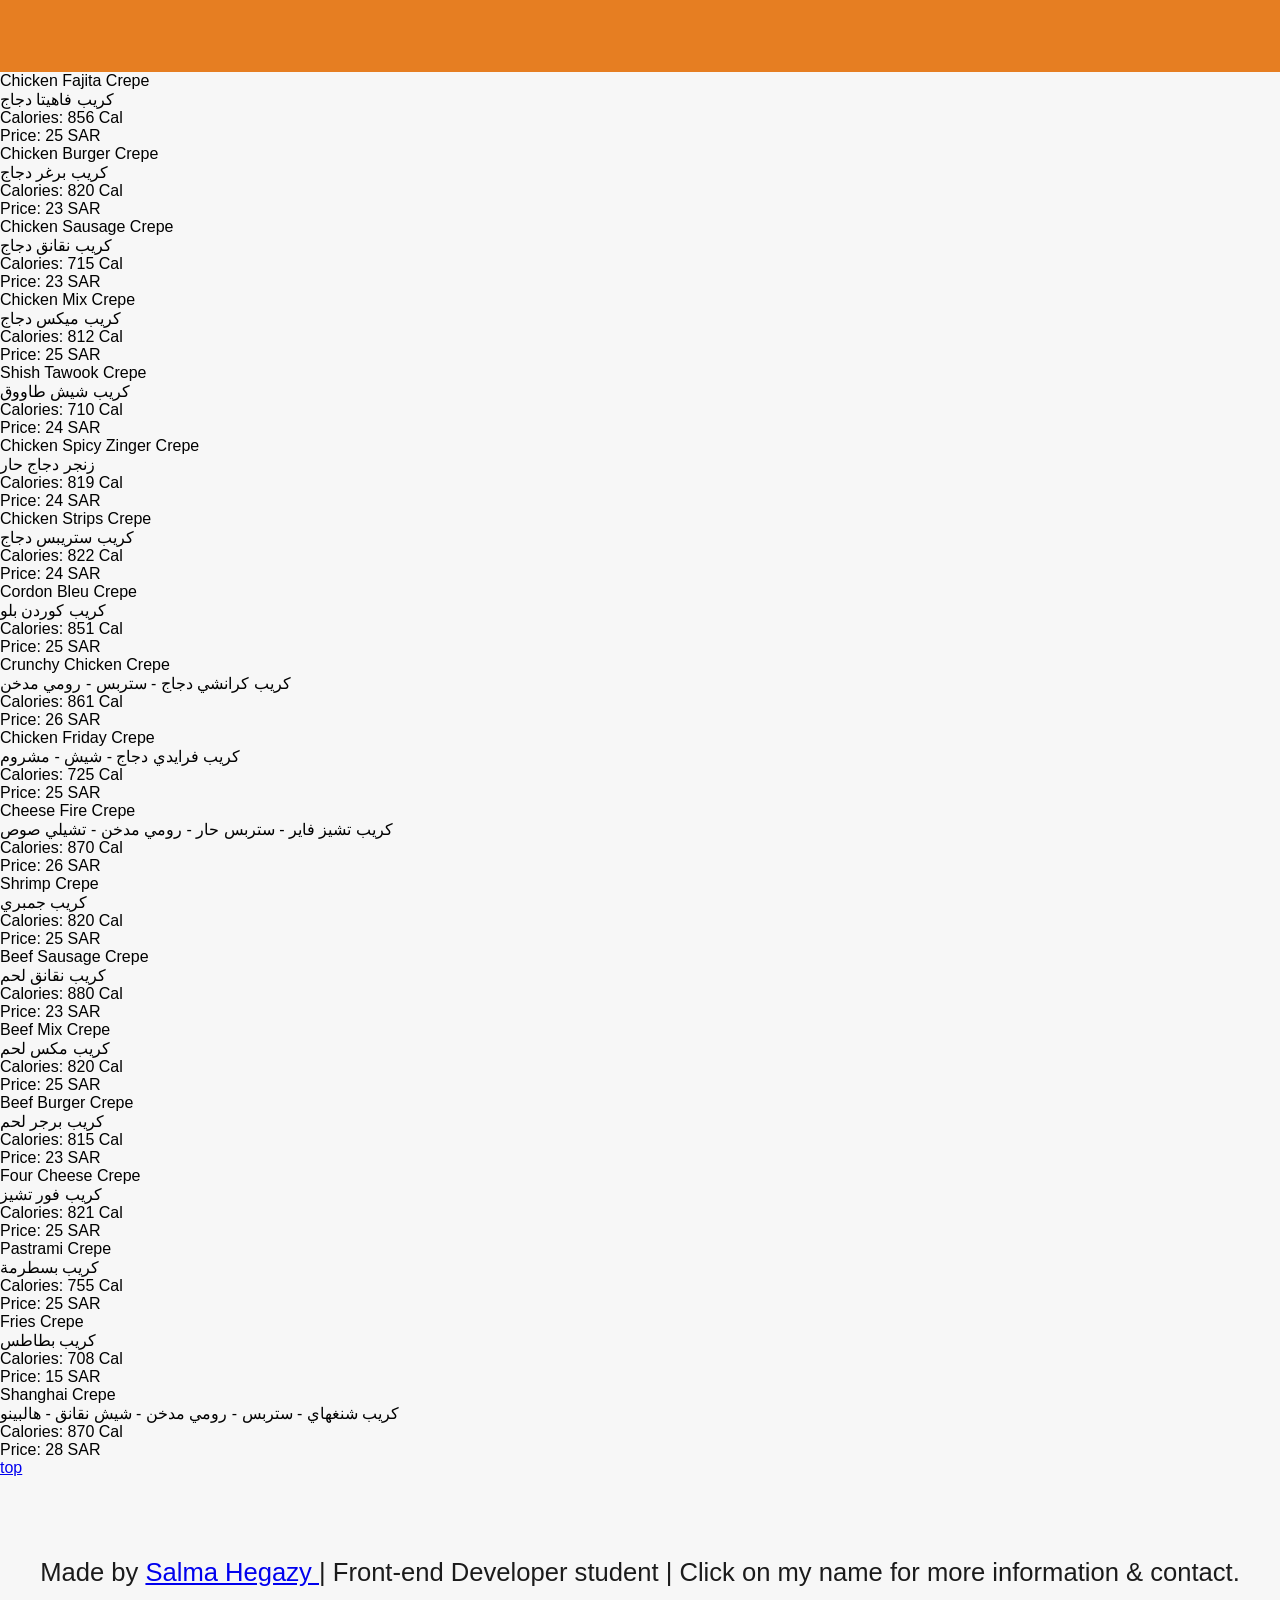
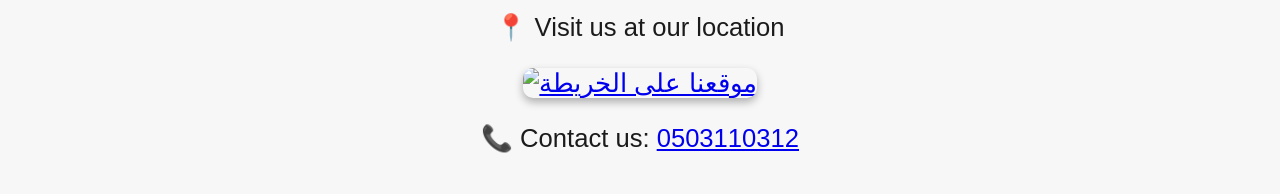
==== Crepe.html @ ce390a66 "my first commit" ====
<!DOCTYPE html>
<html lang="en">
  <head>
    <meta charset="UTF-8" />
    <meta name="viewport" content="width=device-width, initial-scale=1.0" />
    <title>Crepe</title>
    <link rel="stylesheet" href="./style.css" />
  </head>
  <body>
    <header>
      <a href="index.html" class="back-btn"
        ><img src="./home-1-svgrepo-com (1).svg" alt="" width="40"
      /></a>
    </header>

    <div class="menu-container">
      <!-- Chicken Fajita Crepe -->
      <div class="menu-item">
        <div class="name-en">Chicken Fajita Crepe</div>
        <div class="name-ar">كريب فاهيتا دجاج</div>
        <div class="calories">Calories: 856 Cal</div>
        <div class="price">Price: 25 SAR</div>
      </div>

      <!-- Chicken Burger Crepe -->
      <div class="menu-item">
        <div class="name-en">Chicken Burger Crepe</div>
        <div class="name-ar">كريب برغر دجاج</div>
        <div class="calories">Calories: 820 Cal</div>
        <div class="price">Price: 23 SAR</div>
      </div>

      <!-- Chicken Sausage Crepe -->
      <div class="menu-item">
        <div class="name-en">Chicken Sausage Crepe</div>
        <div class="name-ar">كريب نقانق دجاج</div>
        <div class="calories">Calories: 715 Cal</div>
        <div class="price">Price: 23 SAR</div>
      </div>

      <!-- Chicken Mix Crepe -->
      <div class="menu-item">
        <div class="name-en">Chicken Mix Crepe</div>
        <div class="name-ar">كريب ميكس دجاج</div>
        <div class="calories">Calories: 812 Cal</div>
        <div class="price">Price: 25 SAR</div>
      </div>

      <!-- Shish Tawook Crepe -->
      <div class="menu-item">
        <div class="name-en">Shish Tawook Crepe</div>
        <div class="name-ar">كريب شيش طاووق</div>
        <div class="calories">Calories: 710 Cal</div>
        <div class="price">Price: 24 SAR</div>
      </div>

      <!-- Chicken Spicy Zinger Crepe -->
      <div class="menu-item">
        <div class="name-en">Chicken Spicy Zinger Crepe</div>
        <div class="name-ar">زنجر دجاج حار</div>
        <div class="calories">Calories: 819 Cal</div>
        <div class="price">Price: 24 SAR</div>
      </div>

      <!-- Chicken Strips Crepe -->
      <div class="menu-item">
        <div class="name-en">Chicken Strips Crepe</div>
        <div class="name-ar">كريب ستريبس دجاج</div>
        <div class="calories">Calories: 822 Cal</div>
        <div class="price">Price: 24 SAR</div>
      </div>

      <!-- Cordon Bleu Crepe -->
      <div class="menu-item">
        <div class="name-en">Cordon Bleu Crepe</div>
        <div class="name-ar">كريب كوردن بلو</div>
        <div class="calories">Calories: 851 Cal</div>
        <div class="price">Price: 25 SAR</div>
      </div>

      <!-- Crunchy Chicken Crepe -->
      <div class="menu-item">
        <div class="name-en">Crunchy Chicken Crepe</div>
        <div class="name-ar">كريب كرانشي دجاج - ستربس - رومي مدخن</div>
        <div class="calories">Calories: 861 Cal</div>
        <div class="price">Price: 26 SAR</div>
      </div>

      <!-- Chicken Friday Crepe -->
      <div class="menu-item">
        <div class="name-en">Chicken Friday Crepe</div>
        <div class="name-ar">كريب فرايدي دجاج - شيش - مشروم</div>
        <div class="calories">Calories: 725 Cal</div>
        <div class="price">Price: 25 SAR</div>
      </div>

      <!-- Cheese Fire Crepe -->
      <div class="menu-item">
        <div class="name-en">Cheese Fire Crepe</div>
        <div class="name-ar">
          كريب تشيز فاير - ستربس حار - رومي مدخن - تشيلي صوص
        </div>
        <div class="calories">Calories: 870 Cal</div>
        <div class="price">Price: 26 SAR</div>
      </div>

      <!-- Shrimp Crepe -->
      <div class="menu-item">
        <div class="name-en">Shrimp Crepe</div>
        <div class="name-ar">كريب جمبري</div>
        <div class="calories">Calories: 820 Cal</div>
        <div class="price">Price: 25 SAR</div>
      </div>

      <!-- Beef Sausage Crepe -->
      <div class="menu-item">
        <div class="name-en">Beef Sausage Crepe</div>
        <div class="name-ar">كريب نقانق لحم</div>
        <div class="calories">Calories: 880 Cal</div>
        <div class="price">Price: 23 SAR</div>
      </div>

      <!-- Beef Mix Crepe -->
      <div class="menu-item">
        <div class="name-en">Beef Mix Crepe</div>
        <div class="name-ar">كريب مكس لحم</div>
        <div class="calories">Calories: 820 Cal</div>
        <div class="price">Price: 25 SAR</div>
      </div>

      <!-- Beef Burger Crepe -->
      <div class="menu-item">
        <div class="name-en">Beef Burger Crepe</div>
        <div class="name-ar">كريب برجر لحم</div>
        <div class="calories">Calories: 815 Cal</div>
        <div class="price">Price: 23 SAR</div>
      </div>

      <!-- Four Cheese Crepe -->
      <div class="menu-item">
        <div class="name-en">Four Cheese Crepe</div>
        <div class="name-ar">كريب فور تشيز</div>
        <div class="calories">Calories: 821 Cal</div>
        <div class="price">Price: 25 SAR</div>
      </div>

      <!-- Pastrami Crepe -->
      <div class="menu-item">
        <div class="name-en">Pastrami Crepe</div>
        <div class="name-ar">كريب بسطرمة</div>
        <div class="calories">Calories: 755 Cal</div>
        <div class="price">Price: 25 SAR</div>
      </div>

      <!-- Fries Crepe -->
      <div class="menu-item">
        <div class="name-en">Fries Crepe</div>
        <div class="name-ar">كريب بطاطس</div>
        <div class="calories">Calories: 708 Cal</div>
        <div class="price">Price: 15 SAR</div>
      </div>

      <!-- Shanghai Crepe -->
      <div class="menu-item">
        <div class="name-en">Shanghai Crepe</div>
        <div class="name-ar">
          كريب شنغهاي - ستربس - رومي مدخن - شيش نقانق - هالبينو
        </div>
        <div class="calories">Calories: 870 Cal</div>
        <div class="price">Price: 28 SAR</div>
      </div>
    </div>

    <a class="top" href="#">top</a>

    <footer>
      <div>
        <p>
          Made by
          <a href="https://salmahegazy.github.io/web-profile/" target="_blank">
            Salma Hegazy
          </a>
          | Front-end Developer student | Click on my name for more information
          & contact.
        </p>
      </div>

      <div style="margin-top: 20px">
        <p>📍 Visit us at our location</p>
        <a
          href="https://www.google.com/maps/place/%D8%A8%D9%8A%D8%AA%D8%B2%D8%A7+%D8%A7%D9%86%D8%AF+%D9%83%D8%B1%D9%8A%D8%A8%E2%80%AD/@18.3059946,42.7295181,17z/data=!3m1!4b1!4m6!3m5!1s0x15fb59f5a774ee3b:0xe1cf97fcda001fe4!8m2!3d18.3059946!4d42.732093!16s%2Fg%2F11c54fpcwm?entry=ttu&g_ep=EgoyMDI1MDkxMC4wIKXMDSoASAFQAw%3D%3D"
          target="_blank"
        >
          <img
            src="location.PNG"
            alt="موقعنا على الخريطة"
            style="
              max-width: 300px;
              width: 100%;
              border-radius: 10px;
              box-shadow: 0 4px 8px rgba(0, 0, 0, 0.3);
            "
          />
        </a>
      </div>
      <p>📞 Contact us: <a href="tel:0503110312">0503110312</a></p>
    </footer>
  </body>
</html>
---- style.css ----
*{
    box-sizing: border-box;
}
body{
    font-family: Arial;
    margin:0;
    background:#f7f7f7;
}

header{
    background:#e67e22;
    color:white;
    text-align:center;
    padding:20px;
    font-size:28px;
    font-weight:bold;
}

.container{
    width:90%;
    margin:auto;
    display:grid;
    grid-template-columns: 1fr 1fr 1fr 1fr;
    gap:20px;
    margin-top:30px;

}

.card{
    background:white;
    border-radius:10px;
    box-shadow:0 2px 8px rgba(0,0,0,0.2);
    text-align:center;
    padding:10px;
    transition:0.3s;

}

.card:hover{
    transform:scale(1.05);
}

.card img{
    width: 99%;
    height:70%;
    border-radius:10px;
}

.card h3{
    margin:10px 0 5px;
}

.card p{
    color:gray;
    margin-bottom:10px;
    font-size: 2vw;
}

footer{
    text-align:center;
    padding:15px;
    margin-top:40px;
    color:rgb(27, 27, 27);
    font-size: 2vw;
}
@media (max-width: 1500px){
    .container{
        grid-template-columns: 1fr 1fr;
    }
}
@media (max-width: 750px){
    .container{
        grid-template-columns: 1fr ;
    }
}
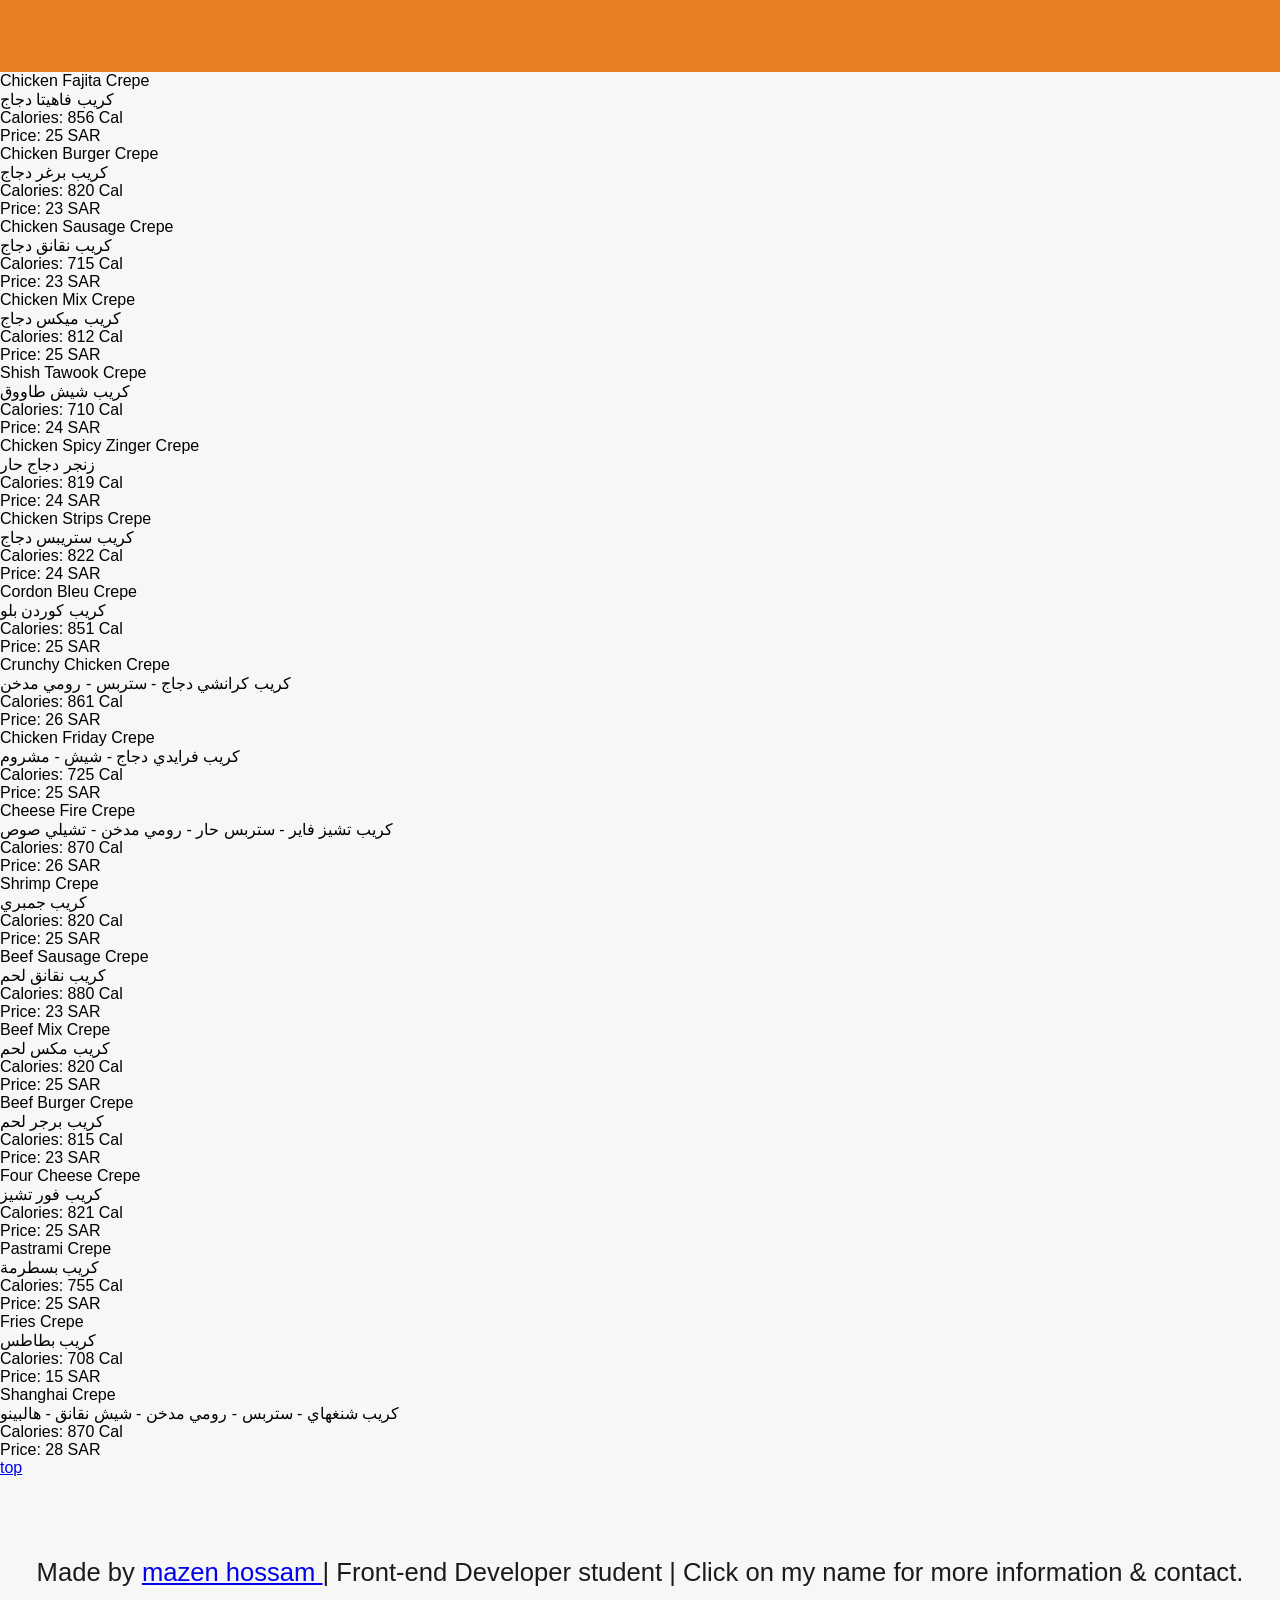
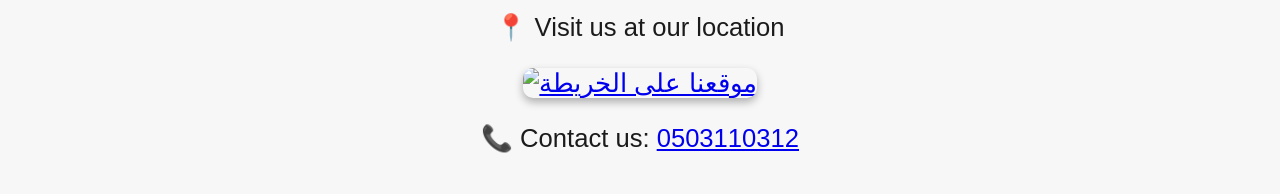
==== commit 1696d410: "add style to allpages" ====
--- a/Crepe.html
+++ b/Crepe.html
@@ -177,8 +177,8 @@
       <div>
         <p>
           Made by
-          <a href="https://salmahegazy.github.io/web-profile/" target="_blank">
-            Salma Hegazy
+          <a href="https:// mazen hossam.github.io/web-profile/" target="_blank">
+             mazen hossam
           </a>
           | Front-end Developer student | Click on my name for more information
           & contact.
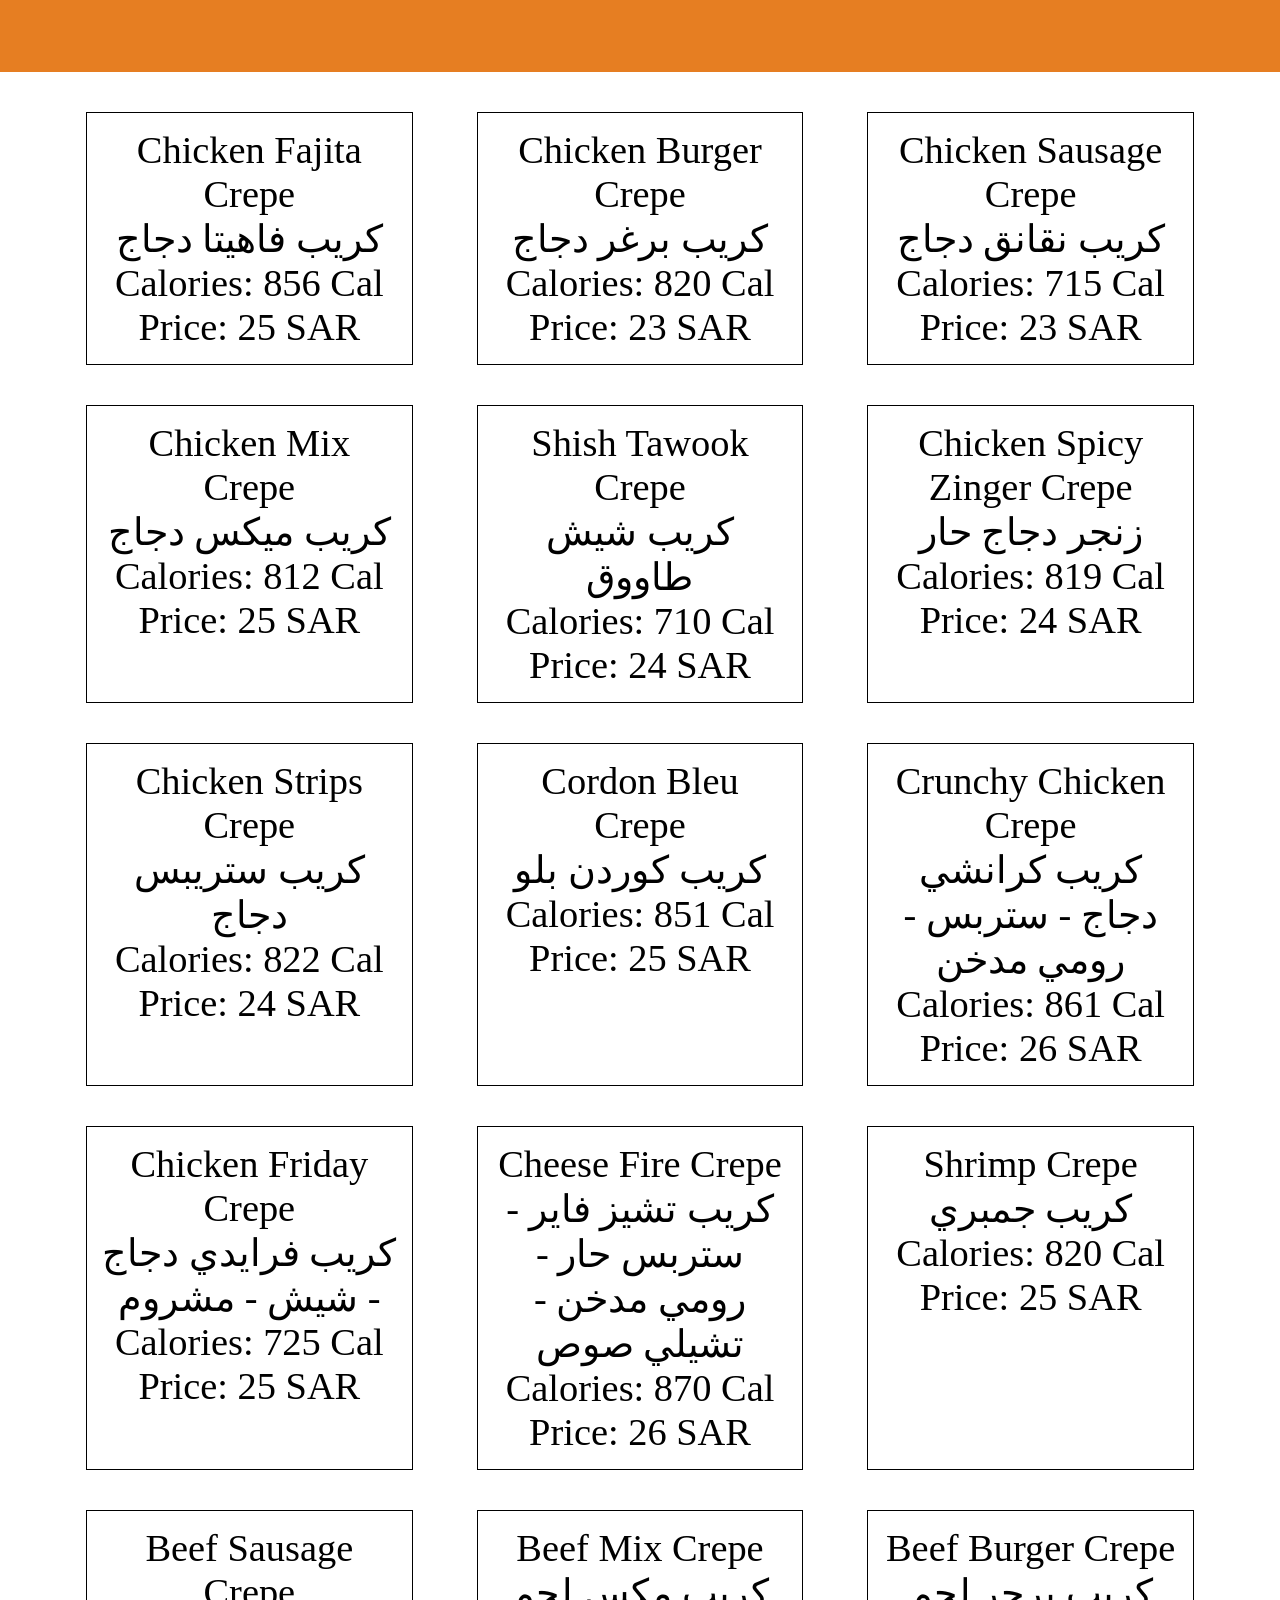
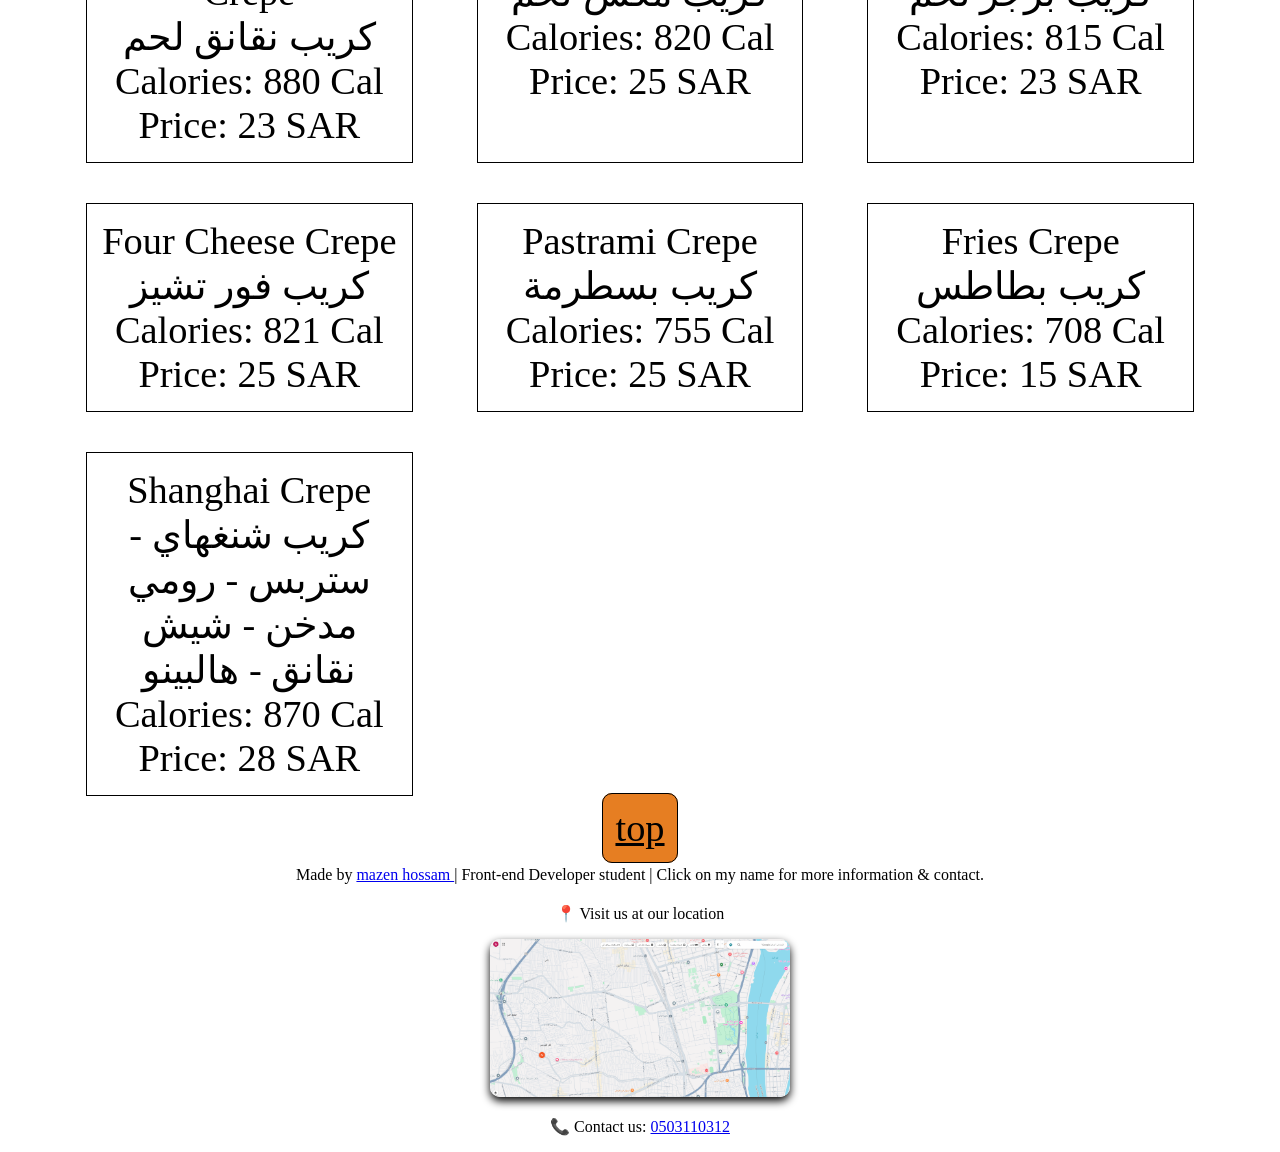
==== commit 11d484e2: "change in footer" ====
--- a/Crepe.html
+++ b/Crepe.html
@@ -4,7 +4,53 @@
     <meta charset="UTF-8" />
     <meta name="viewport" content="width=device-width, initial-scale=1.0" />
     <title>Crepe</title>
-    <link rel="stylesheet" href="./style.css" />
+    <style>
+      body {
+  text-align: center;
+
+  color:rgb(0, 0, 0);
+  margin: 0;
+  padding: 0;
+}
+.menu-item{
+   border:solid black 1px;
+   padding: 15px;
+   width: 23vw;
+   margin: 10px auto;
+   font-size:3vw;
+  }
+  header{
+    background:#e67e22;
+    text-align:center;
+    padding:20px;
+    font-size:28px;
+    font-weight:bold;
+}
+.menu-container{
+    width:90%;
+    margin:auto;
+    display:grid;
+    grid-template-columns: 1fr 1fr 1fr ;
+    gap:20px;
+    margin-top:30px;
+
+}
+
+.top{
+  font-size: 3vw;
+  border: #000000 solid 1px;
+  border-radius: 10px;
+  background-color: #e67e22;
+  color: black;
+  padding: 1%;
+  
+}
+@media (max-width: 1500px){
+    .menu-container{
+    }
+}
+
+    </style>
   </head>
   <body>
     <header>
@@ -173,32 +219,31 @@
 
     <a class="top" href="#">top</a>
 
-    <footer>
+   <footer>
       <div>
         <p>
           Made by
-          <a href="https:// mazen hossam.github.io/web-profile/" target="_blank">
-             mazen hossam
+          <a href="https://mazen hossam.github.io/web-profile/" target="_blank">
+            mazen hossam
           </a>
           | Front-end Developer student | Click on my name for more information
           & contact.
         </p>
       </div>
-
       <div style="margin-top: 20px">
         <p>📍 Visit us at our location</p>
         <a
-          href="https://www.google.com/maps/place/%D8%A8%D9%8A%D8%AA%D8%B2%D8%A7+%D8%A7%D9%86%D8%AF+%D9%83%D8%B1%D9%8A%D8%A8%E2%80%AD/@18.3059946,42.7295181,17z/data=!3m1!4b1!4m6!3m5!1s0x15fb59f5a774ee3b:0xe1cf97fcda001fe4!8m2!3d18.3059946!4d42.732093!16s%2Fg%2F11c54fpcwm?entry=ttu&g_ep=EgoyMDI1MDkxMC4wIKXMDSoASAFQAw%3D%3D"
+          href="https://maps.app.goo.gl/pi8gxudAt8wmiHLN6"
           target="_blank"
         >
           <img
-            src="location.PNG"
+            src="./Capture.PNG"
             alt="موقعنا على الخريطة"
             style="
               max-width: 300px;
               width: 100%;
               border-radius: 10px;
-              box-shadow: 0 4px 8px rgba(0, 0, 0, 0.3);
+              box-shadow: 0 4px 8px rgb(0, 0, 0);
             "
           />
         </a>
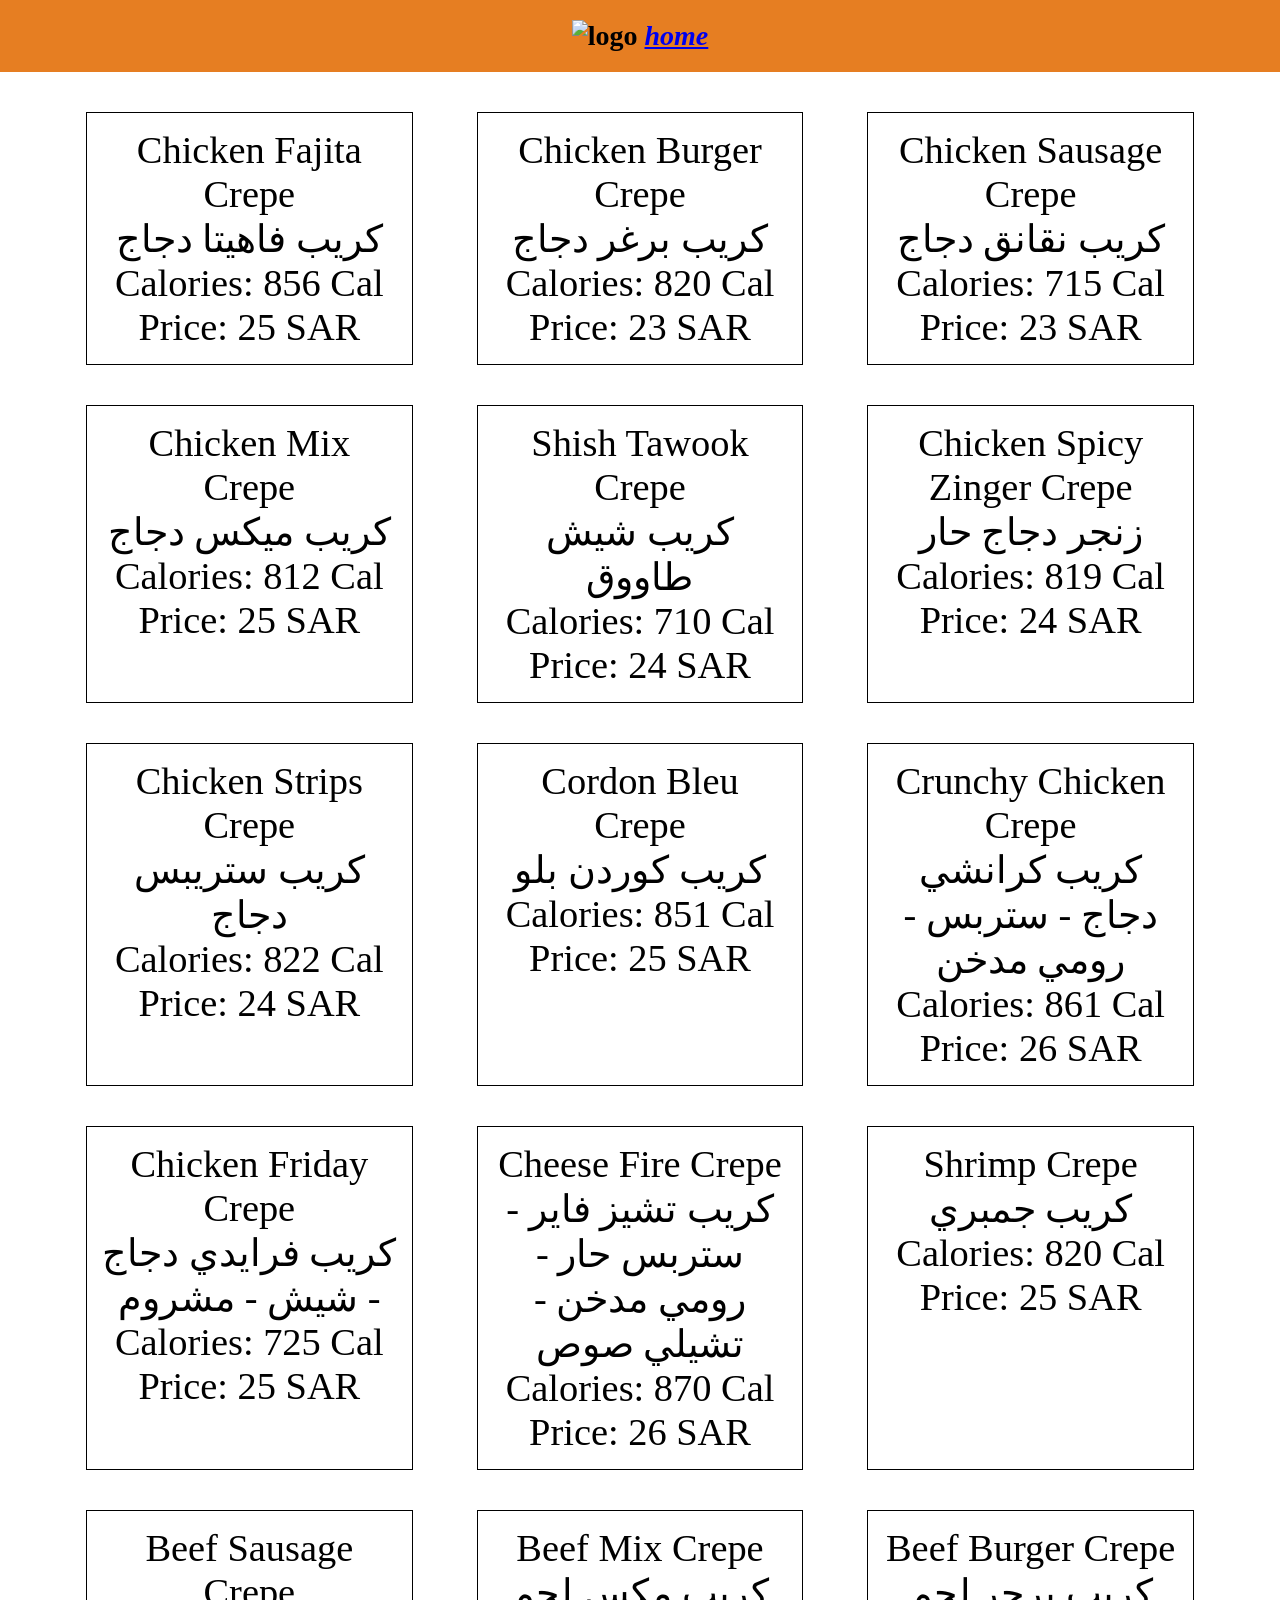
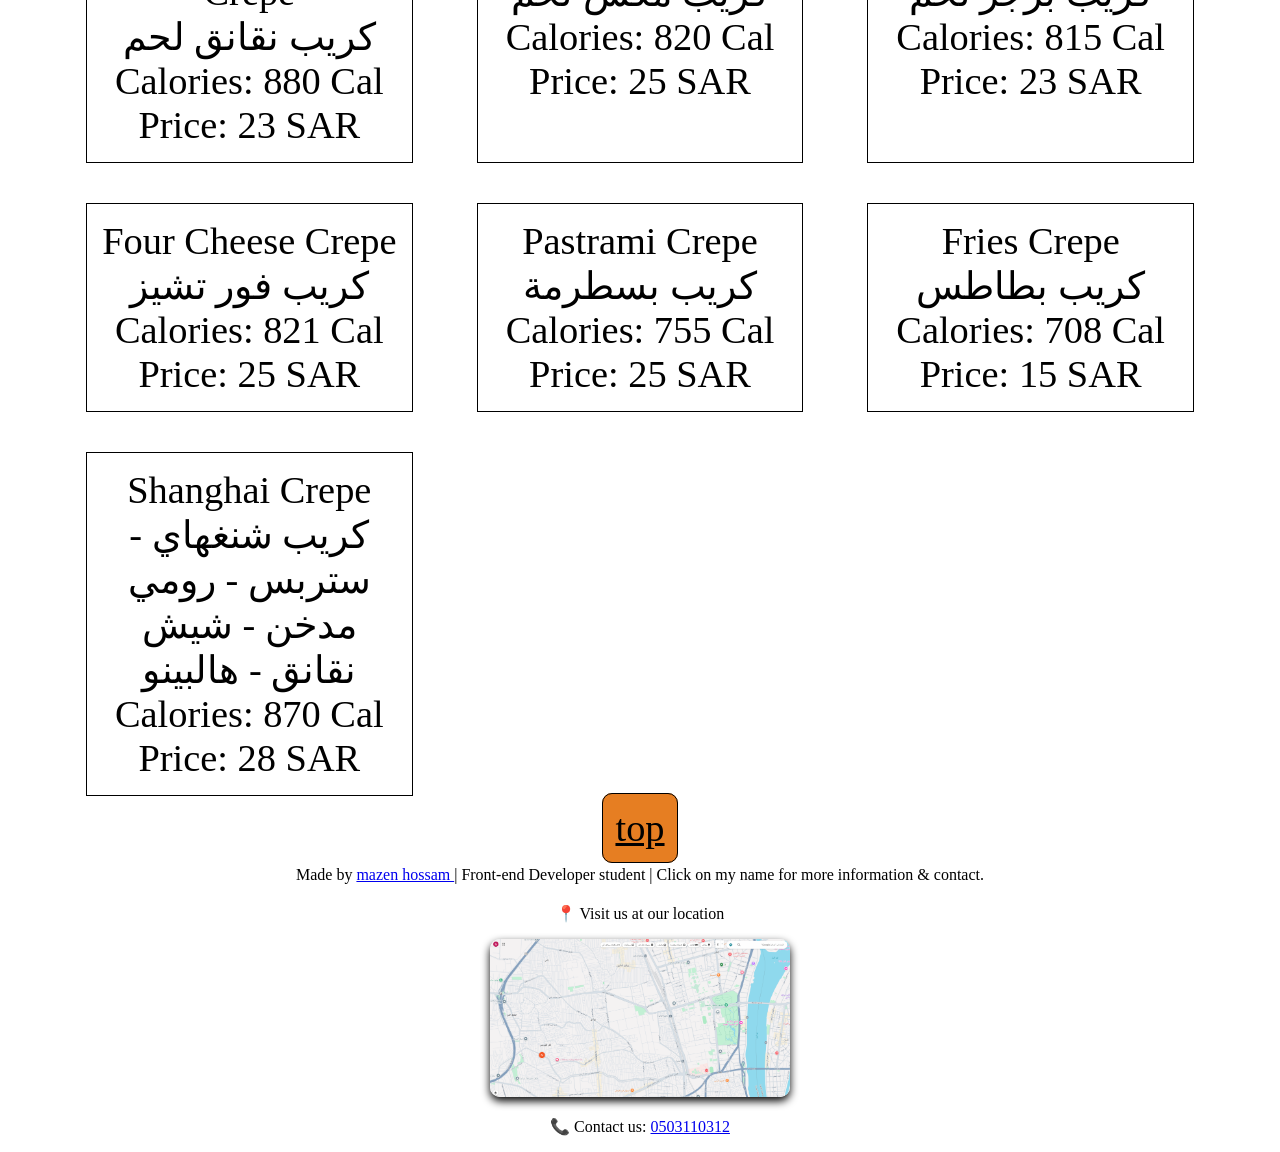
==== commit 7b7cbc99: "chagne style of  all  pages" ====
--- a/Crepe.html
+++ b/Crepe.html
@@ -45,19 +45,27 @@
   padding: 1%;
   
 }
-@media (max-width: 1500px){
-    .menu-container{
-    }
-}
-
+@media (max-width: 750px) {
+        .menu-container {
+          grid-template-columns: 1fr;
+        }
+        .menu-item {
+          width: 70vw;
+        }
+      }
     </style>
   </head>
   <body>
     <header>
-      <a href="index.html" class="back-btn"
-        ><img src="./home-1-svgrepo-com (1).svg" alt="" width="40"
-      /></a>
+      <img
+        src="./home-1-svgrepo-com (1).svg"
+        alt="logo"
+        width="40"
+        class="logo"
+      />
+      <a href="index.html"><i class="material-icons">home</i></a>
     </header>
+
 
     <div class="menu-container">
       <!-- Chicken Fajita Crepe -->
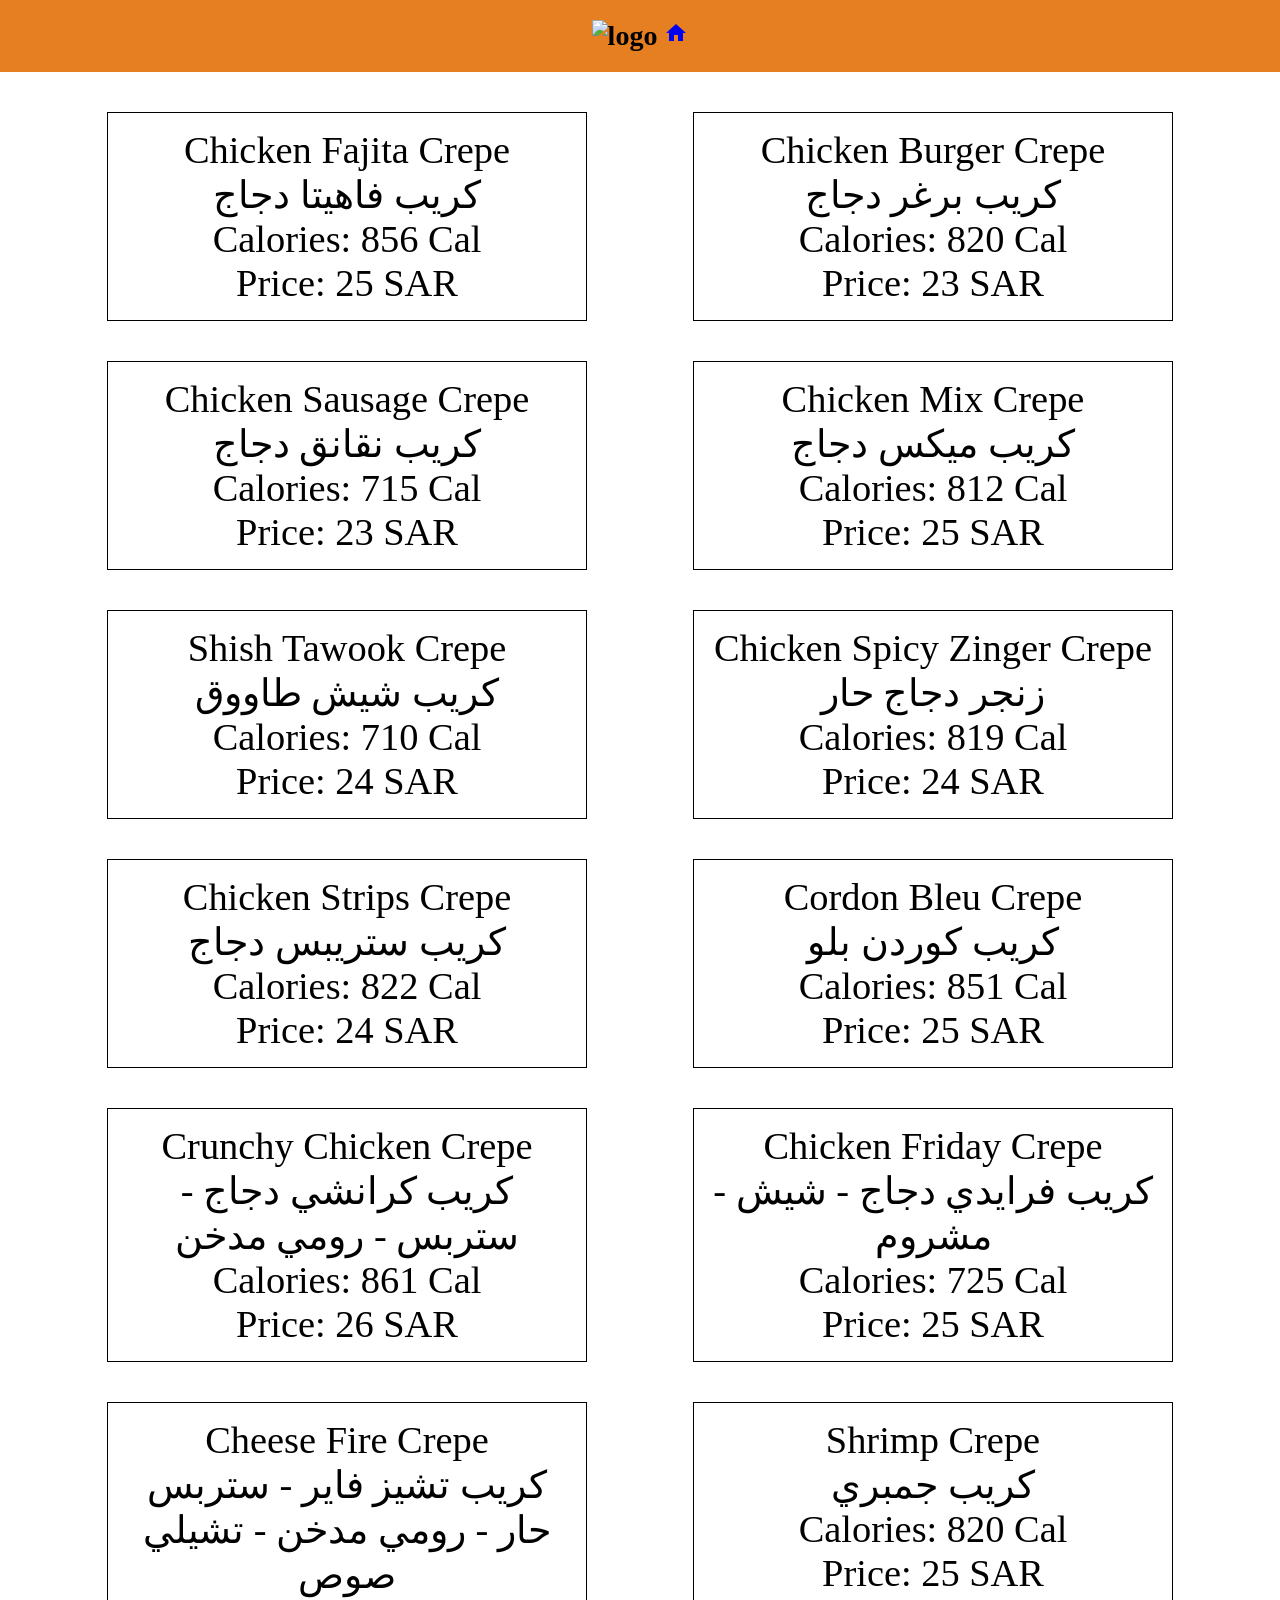
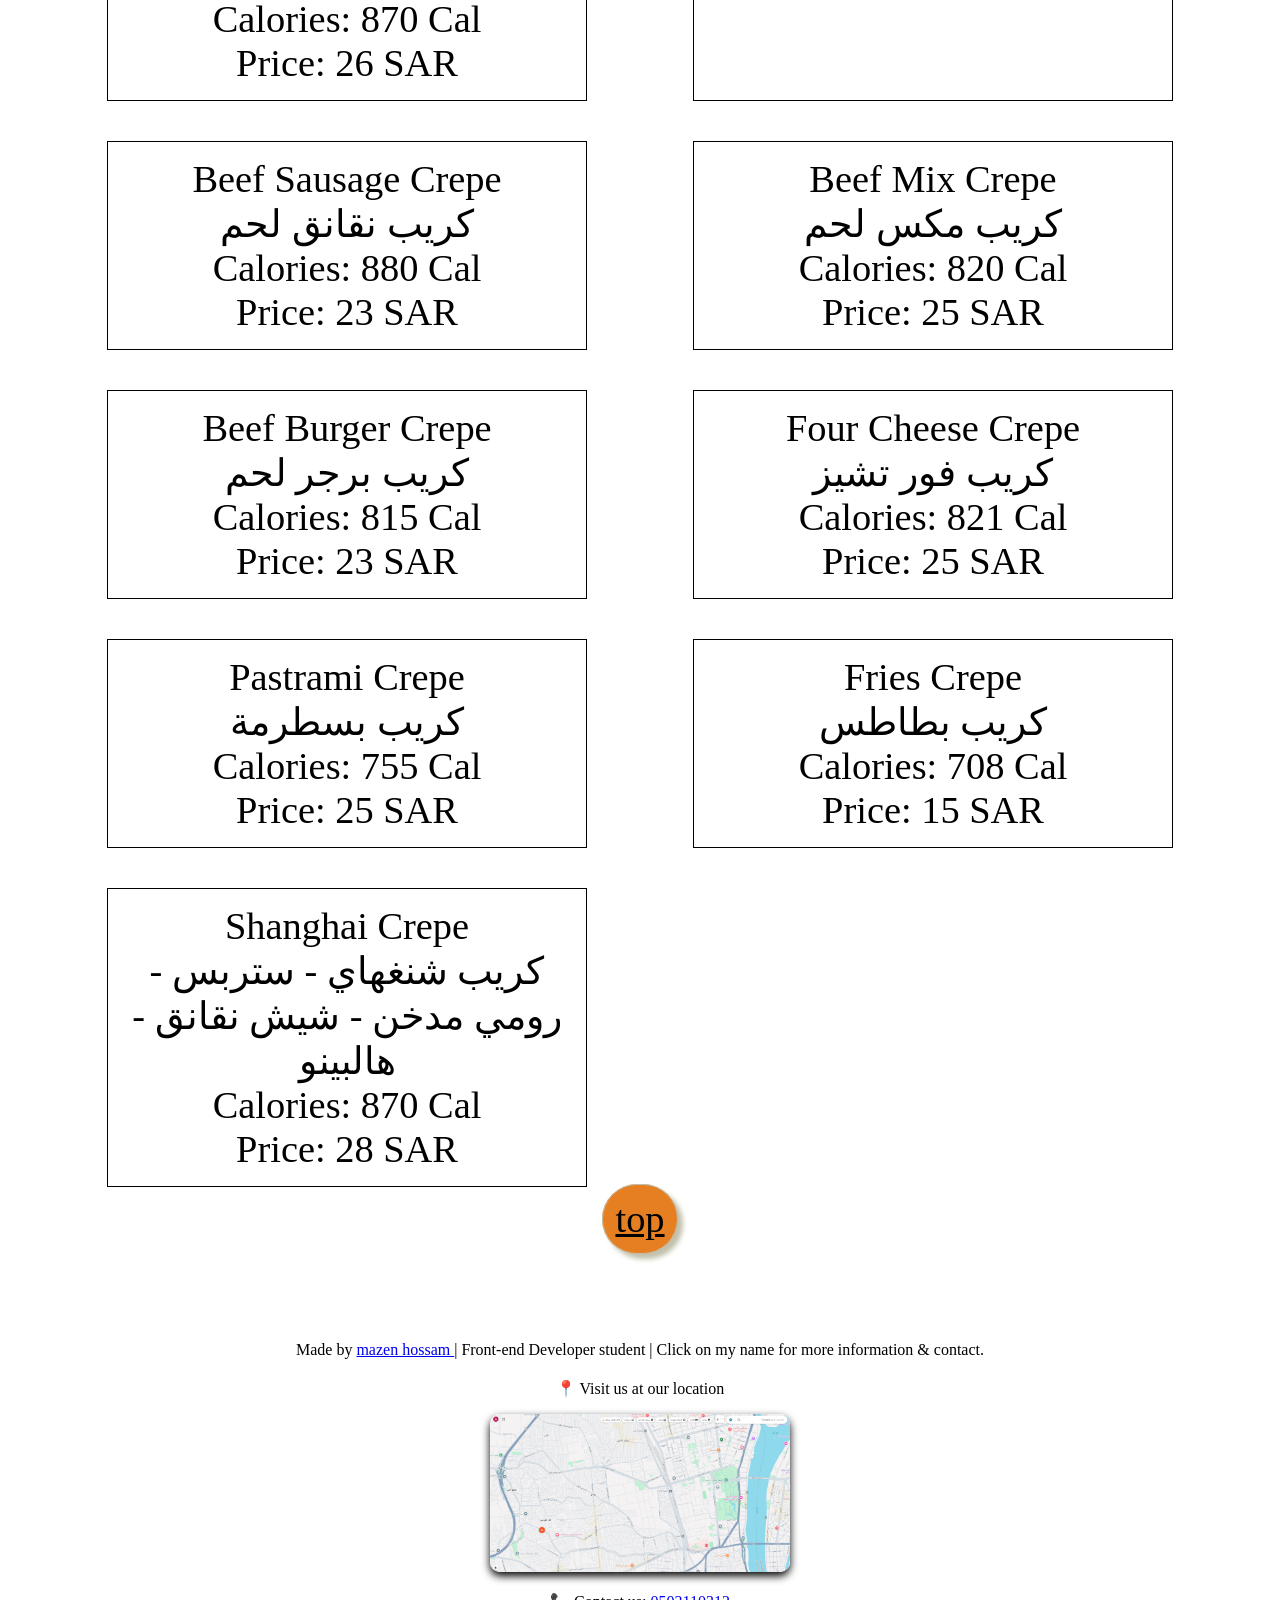
==== commit 4775b785: "put  a new style to all page" ====
--- a/Crepe.html
+++ b/Crepe.html
@@ -4,54 +4,70 @@
     <meta charset="UTF-8" />
     <meta name="viewport" content="width=device-width, initial-scale=1.0" />
     <title>Crepe</title>
+    <link
+      rel="stylesheet"
+      href="https://fonts.googleapis.com/icon?family=Material+Icons"
+    />
     <style>
       body {
-  text-align: center;
-
-  color:rgb(0, 0, 0);
-  margin: 0;
-  padding: 0;
-}
-.menu-item{
-   border:solid black 1px;
-   padding: 15px;
-   width: 23vw;
-   margin: 10px auto;
-   font-size:3vw;
-  }
-  header{
-    background:#e67e22;
-    text-align:center;
-    padding:20px;
-    font-size:28px;
-    font-weight:bold;
-}
-.menu-container{
-    width:90%;
-    margin:auto;
-    display:grid;
-    grid-template-columns: 1fr 1fr 1fr ;
-    gap:20px;
-    margin-top:30px;
-
-}
-
-.top{
-  font-size: 3vw;
-  border: #000000 solid 1px;
-  border-radius: 10px;
-  background-color: #e67e22;
-  color: black;
-  padding: 1%;
-  
-}
-@media (max-width: 750px) {
+        text-align: center;
+
+        color: rgb(0, 0, 0);
+        margin: 0;
+        padding: 0;
+      }
+      .menu-item {
+        border: solid black 1px;
+        padding: 15px;
+        width: 23vw;
+        margin: 10px auto;
+        font-size: 3vw;
+      }
+      header {
+        background: #e67e22;
+        text-align: center;
+        padding: 20px;
+        font-size: 28px;
+        font-weight: bold;
+      }
+      .menu-container {
+        width: 90%;
+        margin: auto;
+        display: grid;
+        grid-template-columns: 1fr 1fr 1fr;
+        gap: 20px;
+        margin-top: 30px;
+      }
+
+      .top {
+        font-size: 3vw;
+        border:rgb(192, 192, 172) solid 1px;
+        border-radius: 50px;
+        background-color: #e67e22;
+        color: black;
+        padding: 1%;
+        margin-bottom: 50px;
+        box-shadow: 5px 5px 5px rgb(192, 192, 172);
+      }
+      @media (max-width: 1500px) {
+        .menu-container {
+          grid-template-columns: 1fr 1fr;
+        }
+        .menu-item {
+          width: 35vw;
+        }
+      }
+      @media (max-width: 750px) {
         .menu-container {
           grid-template-columns: 1fr;
         }
         .menu-item {
           width: 70vw;
         }
+
+      }
+      footer{
+        margin-top: 100px;
       }
     </style>
   </head>
